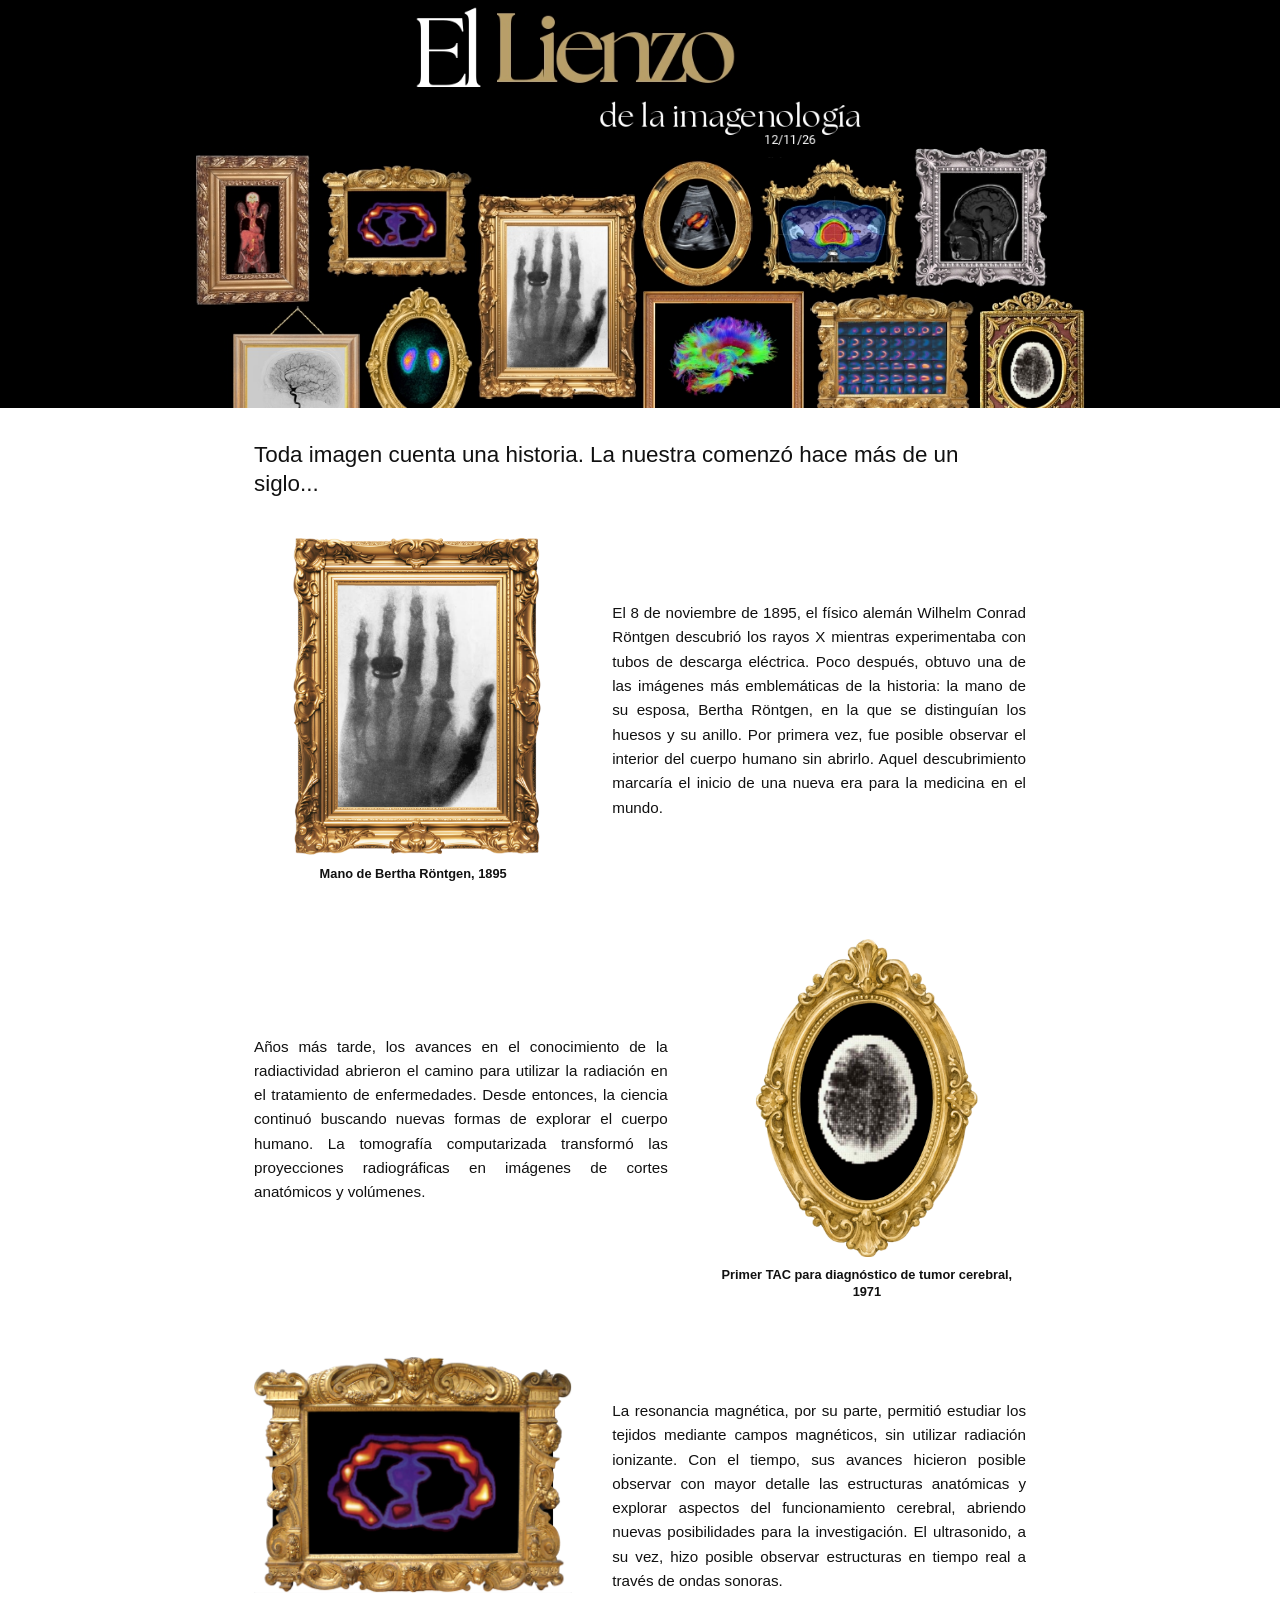
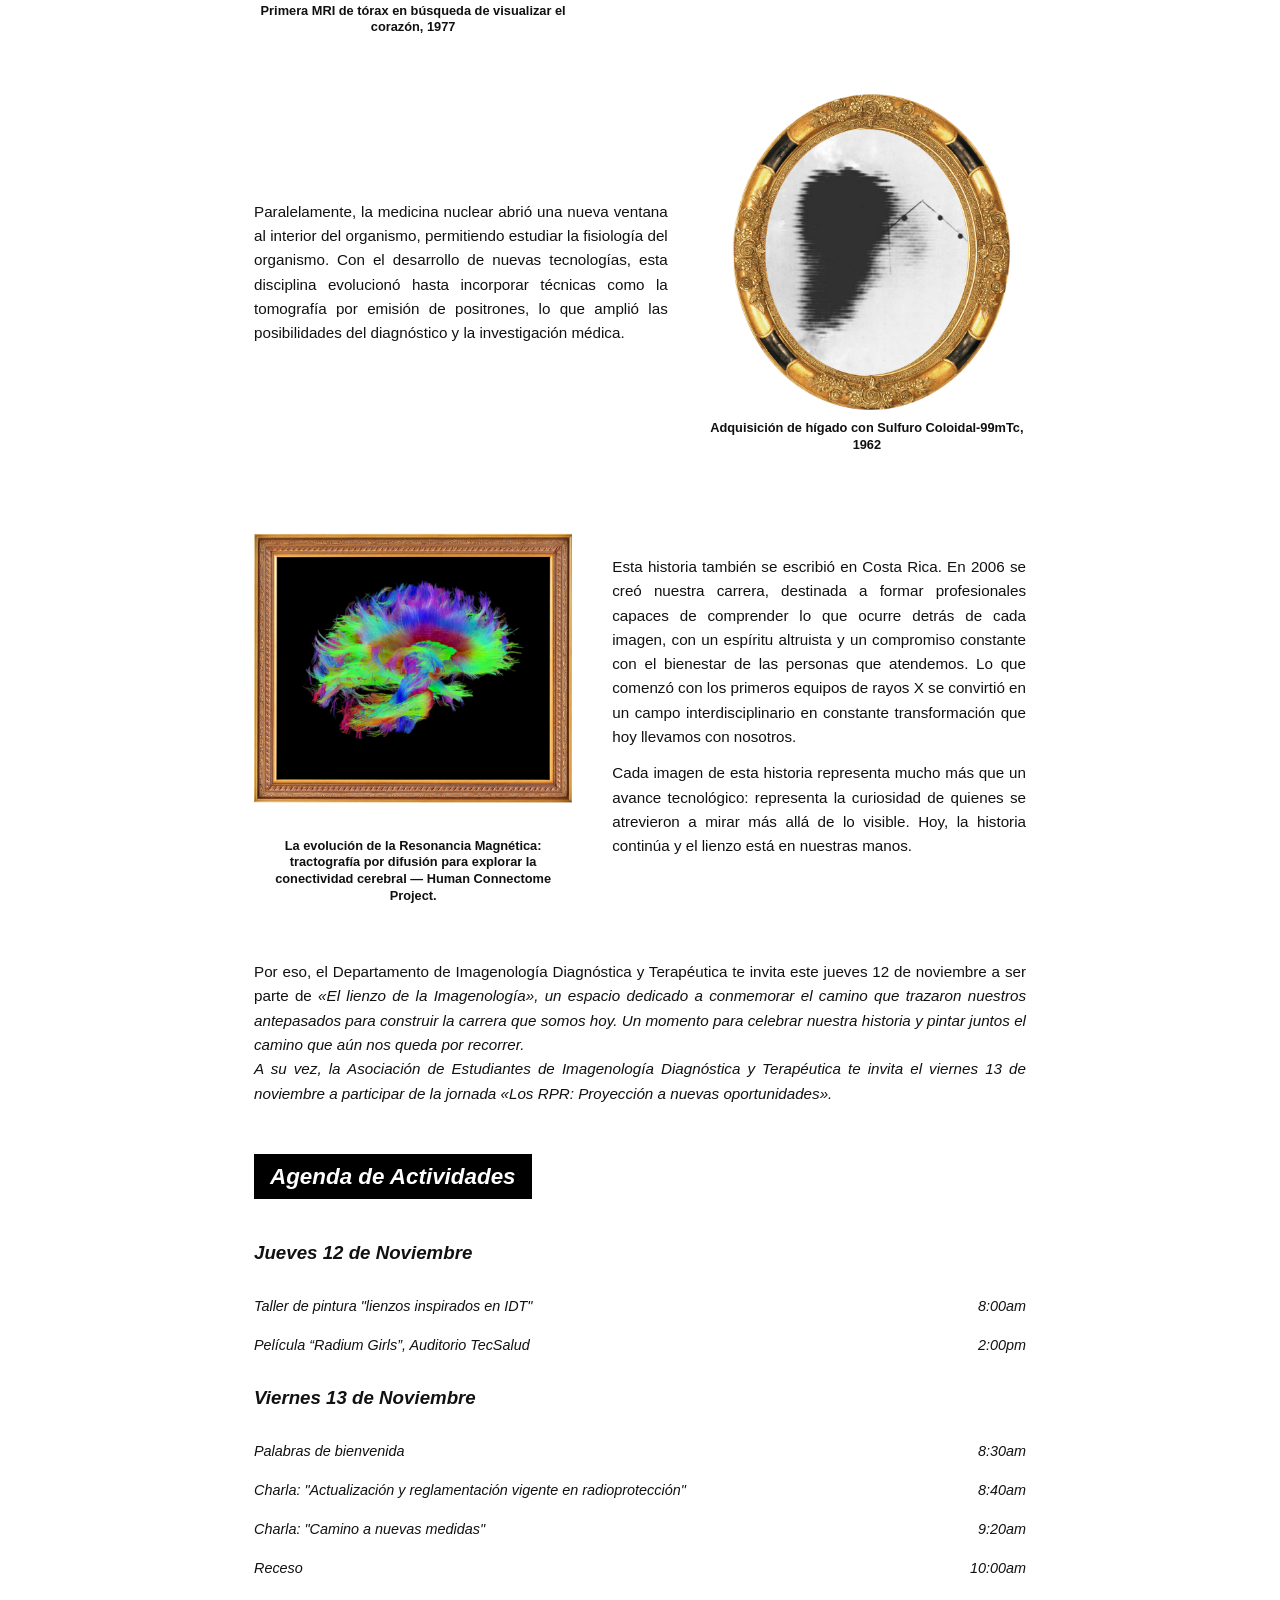
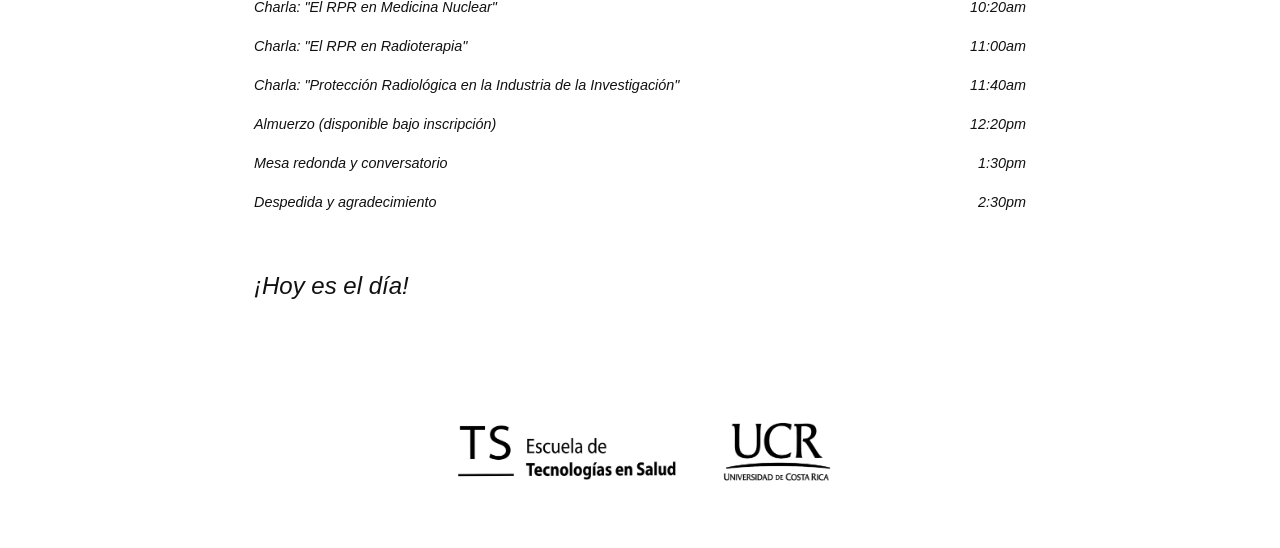
==== index.html @ 48a239ea "Update invitation paragraphs with emphasis tags" ====
<!doctype html>
<html lang="es">
<head>
  <meta charset="utf-8">
  <meta name="viewport" content="width=device-width, initial-scale=1">
  <meta name="description" content="El Lienzo de la Imagenología, 12 de noviembre de 2026.">
  <title>El Lienzo de la Imagenología</title>
  <link rel="preconnect" href="https://fonts.googleapis.com">
  <link rel="preconnect" href="https://fonts.gstatic.com" crossorigin>
  <!-- FUENTE: si ya cambiaste la fuente, pegá aquí tu enlace de Google Fonts -->
  <link href="https://fonts.googleapis.com/css2?family=Syne:wght@400;500;700&display=swap" rel="stylesheet">
  <link rel="stylesheet" href="styles.css">
</head>
<body>

  <header class="banner">
    <img src="images/banner.jpg" alt="El Lienzo de la imagenología, 12/11/26">
  </header>

  <main>

    <section>
      <h1 class="lead">Toda imagen cuenta una historia. La nuestra comenzó hace más de un siglo...</h1>

      <!-- BLOQUE 1: imagen a la IZQUIERDA -->
      <div class="block">
        <figure>
          <img src="images/image1.jpg">
          <figcaption>Mano de Bertha Röntgen, 1895</figcaption>
        </figure>
        <p>El 8 de noviembre de 1895, el físico alemán Wilhelm Conrad Röntgen descubrió los rayos X mientras experimentaba con tubos de descarga eléctrica. Poco después, obtuvo una de las imágenes más emblemáticas de la historia: la mano de su esposa, Bertha Röntgen, en la que se distinguían los huesos y su anillo. Por primera vez, fue posible observar el interior del cuerpo humano sin abrirlo. Aquel descubrimiento marcaría el inicio de una nueva era para la medicina en el mundo.</p>
      </div>

      <!-- BLOQUE 2: imagen a la DERECHA (lleva la clase "reverse") -->
      <div class="block reverse">
        <figure>
          <img src="images/image3.jpg">
          <figcaption>Primer TAC para diagnóstico de tumor cerebral, 1971</figcaption>
        </figure>
        <p>Años más tarde, los avances en el conocimiento de la radiactividad abrieron el camino para utilizar la radiación en el tratamiento de enfermedades. Desde entonces, la ciencia continuó buscando nuevas formas de explorar el cuerpo humano. La tomografía computarizada transformó las proyecciones radiográficas en imágenes de cortes anatómicos y volúmenes.</p>
      </div>

      <!-- BLOQUE 3: izquierda -->
      <div class="block">
        <figure>
          <img src="images/image2.jpg">
          <figcaption>Primera MRI de tórax en búsqueda de visualizar el corazón, 1977</figcaption>
        </figure>
        <p>La resonancia magnética, por su parte, permitió estudiar los tejidos mediante campos magnéticos, sin utilizar radiación ionizante. Con el tiempo, sus avances hicieron posible observar con mayor detalle las estructuras anatómicas y explorar aspectos del funcionamiento cerebral, abriendo nuevas posibilidades para la investigación. El ultrasonido, a su vez, hizo posible observar estructuras en tiempo real a través de ondas sonoras.</p>
      </div>

      <!-- BLOQUE 4: derecha -->
      <div class="block reverse">
        <figure>
          <img src="images/image4.jpg">
          <figcaption>Adquisición de hígado con Sulfuro Coloidal-99mTc, 1962</figcaption>
        </figure>
        <p>Paralelamente, la medicina nuclear abrió una nueva ventana al interior del organismo, permitiendo estudiar la fisiología del organismo. Con el desarrollo de nuevas tecnologías, esta disciplina evolucionó hasta incorporar técnicas como la tomografía por emisión de positrones, lo que amplió las posibilidades del diagnóstico y la investigación médica.</p>
      </div>

      <!-- BLOQUE 5: izquierda -->
      <div class="block">
        <figure>
          <img src="images/image5.jpg">
          <figcaption>La evolución de la Resonancia Magnética: tractografía por difusión para explorar la conectividad cerebral — Human Connectome Project.</figcaption>
        </figure>
        <div>
          <p>Esta historia también se escribió en Costa Rica. En 2006 se creó nuestra carrera, destinada a formar profesionales capaces de comprender lo que ocurre detrás de cada imagen, con un espíritu altruista y un compromiso constante con el bienestar de las personas que atendemos. Lo que comenzó con los primeros equipos de rayos X se convirtió en un campo interdisciplinario en constante transformación que hoy llevamos con nosotros.</p>
          <p>Cada imagen de esta historia representa mucho más que un avance tecnológico: representa la curiosidad de quienes se atrevieron a mirar más allá de lo visible. Hoy, la historia continúa y el lienzo está en nuestras manos.</p>
        </div>
      </div>

      <p class="invite">Por eso, el Departamento de Imagenología Diagnóstica y Terapéutica te invita este jueves 12 de noviembre a ser parte de <em>«El lienzo de la Imagenología»<em>, un espacio dedicado a conmemorar el camino que trazaron nuestros antepasados para construir la carrera que somos hoy. Un momento para celebrar nuestra historia y pintar juntos el camino que aún nos queda por recorrer. </p>
        <p class="invite">A su vez, la Asociación de Estudiantes de Imagenología Diagnóstica y Terapéutica te invita el viernes 13 de noviembre a participar de la jornada <em>«Los RPR: Proyección a nuevas oportunidades»<em>.</p>
    </section>

    <section>
  <h2 class="label">Agenda de Actividades</h2>

  <h3 class="dia">Jueves 12 de Noviembre</h3>
  <ul class="agenda">
    <li><span>Taller de pintura "lienzos inspirados en IDT"</span><time>8:00am</time></li>
    <li><span>Película “Radium Girls”, Auditorio TecSalud</span><time>2:00pm</time></li>
  </ul>


  <h3 class="dia">Viernes 13 de Noviembre</h3>
  <ul class="agenda">
    <li><span>Palabras de bienvenida</span><time>8:30am</time></li>
    <li><span>Charla: "Actualización y reglamentación vigente en radioprotección"</span><time>8:40am</time></li>
    <li><span>Charla: "Camino a nuevas medidas"</span><time>9:20am</time></li>
    <li><span>Receso</span><time>10:00am</time></li>
    <li><span>Charla: "El RPR en Medicina Nuclear"</span><time>10:20am</time></li>
    <li><span>Charla: "El RPR en Radioterapia"</span><time>11:00am</time></li>
    <li><span>Charla: "Protección Radiológica en la Industria de la Investigación"</span><time>11:40am</time></li>
    <li><span>Almuerzo (disponible bajo inscripción)</span><time>12:20pm</time></li>
    <li><span>Mesa redonda y conversatorio</span><time>1:30pm</time></li>
    <li><span>Despedida y agradecimiento</span><time>2:30pm</time></li>
  </ul>
</section>

       </ul>
    </section>
    <section class="countdown" id="contador">
      <h2 class="label">Faltan</h2>
      <div class="countdown-grid">
        <div><strong id="dias">0</strong><span>días</span></div>
        <div><strong id="horas">00</strong><span>horas</span></div>
        <div><strong id="minutos">00</strong><span>minutos</span></div>
        <div><strong id="segundos">00</strong><span>segundos</span></div>
      </div>
    </section>

  </main>

  <footer class="logos">
    <img src="images/logo1.jpg" alt="Logo del Departamento de Imagenología">
    <img src="images/logo2.jpg" alt="Logo de la Universidad">
  </footer>

  <script src="script.js"></script>
</body>
</html>
---- styles.css ----
:root { --text: #111; }

* { box-sizing: border-box; }

body {
  margin: 0;
  background: #fff;
  color: var(--text);
  /* FUENTE: si cambiaste la fuente, poné aquí su nombre */
  font-family: "Helvetica Neue", Helvetica, Arial, sans-serif;
  font-size: 16px;
  line-height: 1.6;
}

.banner { background: #000; }
.banner img {
  display: block;
  width: 100%;
  max-width: 1100px;
  height: auto;
  margin: 0 auto;
}

main { max-width: 820px; margin: 0 auto; padding: 32px 24px 40px; }
section { margin-bottom: 48px; }
h1, h2 { font-weight: 500; line-height: 1.3; margin: 0; }
.lead { font-size: 1.4rem; margin-bottom: 40px; }

/* ===== BLOQUES EN ZIGZAG ===== */
.block {
  display: grid;
  grid-template-columns: 1fr 1.3fr;   /* imagen a la izquierda, texto a la derecha */
  gap: 40px;
  align-items: center;
  margin-bottom: 56px;
}
.block.reverse { grid-template-columns: 1.3fr 1fr; }  /* texto a la izquierda, imagen a la derecha */
.block.reverse figure { order: 2; }                   /* manda la imagen a la derecha */

.block p { margin: 0 0 12px; font-size: 0.95rem; }
.block p:last-child { margin-bottom: 0; }

/* Imagen con el pie de foto pegado abajo, en negrita */
figure { margin: 0; }
figure img { display: block; width: 100%; height: auto; }
figcaption {
  margin-top: 10px;
  font-size: 0.8rem;
  font-weight: 700;
  line-height: 1.3;
  text-align: center;
}

.invite { margin: 0; font-size: 0.95rem; }

.label {
  display: inline-block;
  background: #000;
  color: #fff;
  font-size: 1.4rem;
  font-weight: 700;
  padding: 8px 16px;
  margin-bottom: 20px;
}

.agenda { list-style: none; margin: 0; padding: 0; }
.agenda li { display: flex; justify-content: space-between; gap: 24px; padding: 8px 0; font-size: 0.9rem; }
.agenda time { white-space: nowrap; }

.register h2 { font-size: 1.5rem; font-weight: 700; margin-bottom: 4px; }
.register p { margin: 0 0 24px; font-size: 0.95rem; }

.button {
  display: block;
  max-width: 380px;
  margin: 0 auto;
  padding: 14px 24px;
  background: #b89f69;
  color: #fff;
  text-align: center;
  text-decoration: none;
  font-weight: 700;
}
.button:hover { background: #333; }

.countdown-grid { display: flex; gap: 32px; flex-wrap: wrap; }
.countdown-grid div { display: flex; flex-direction: column; }
.countdown-grid strong { font-size: 2.5rem; line-height: 1; }
.countdown-grid span { font-size: 0.8rem; margin-top: 4px; }

.logos {
  max-width: 820px;
  margin: 0 auto;
  padding: 24px 24px 64px;
  display: flex;
  justify-content: center;
  align-items: center;
  gap: 40px;
  flex-wrap: wrap;
}
.logos img { height: 70px; width: auto; }

/* Celular: todo en una columna, imagen abajo y texto arriba */
@media (max-width: 640px) {
  .block, .block.reverse { grid-template-columns: 1fr; gap: 16px; }
  .block.reverse figure { order: 0; }
  .agenda li { flex-direction: column; gap: 0; }
}

.block p,
.invite {
  text-align: justify;
  -webkit-hyphens: auto;
  hyphens: auto;
}
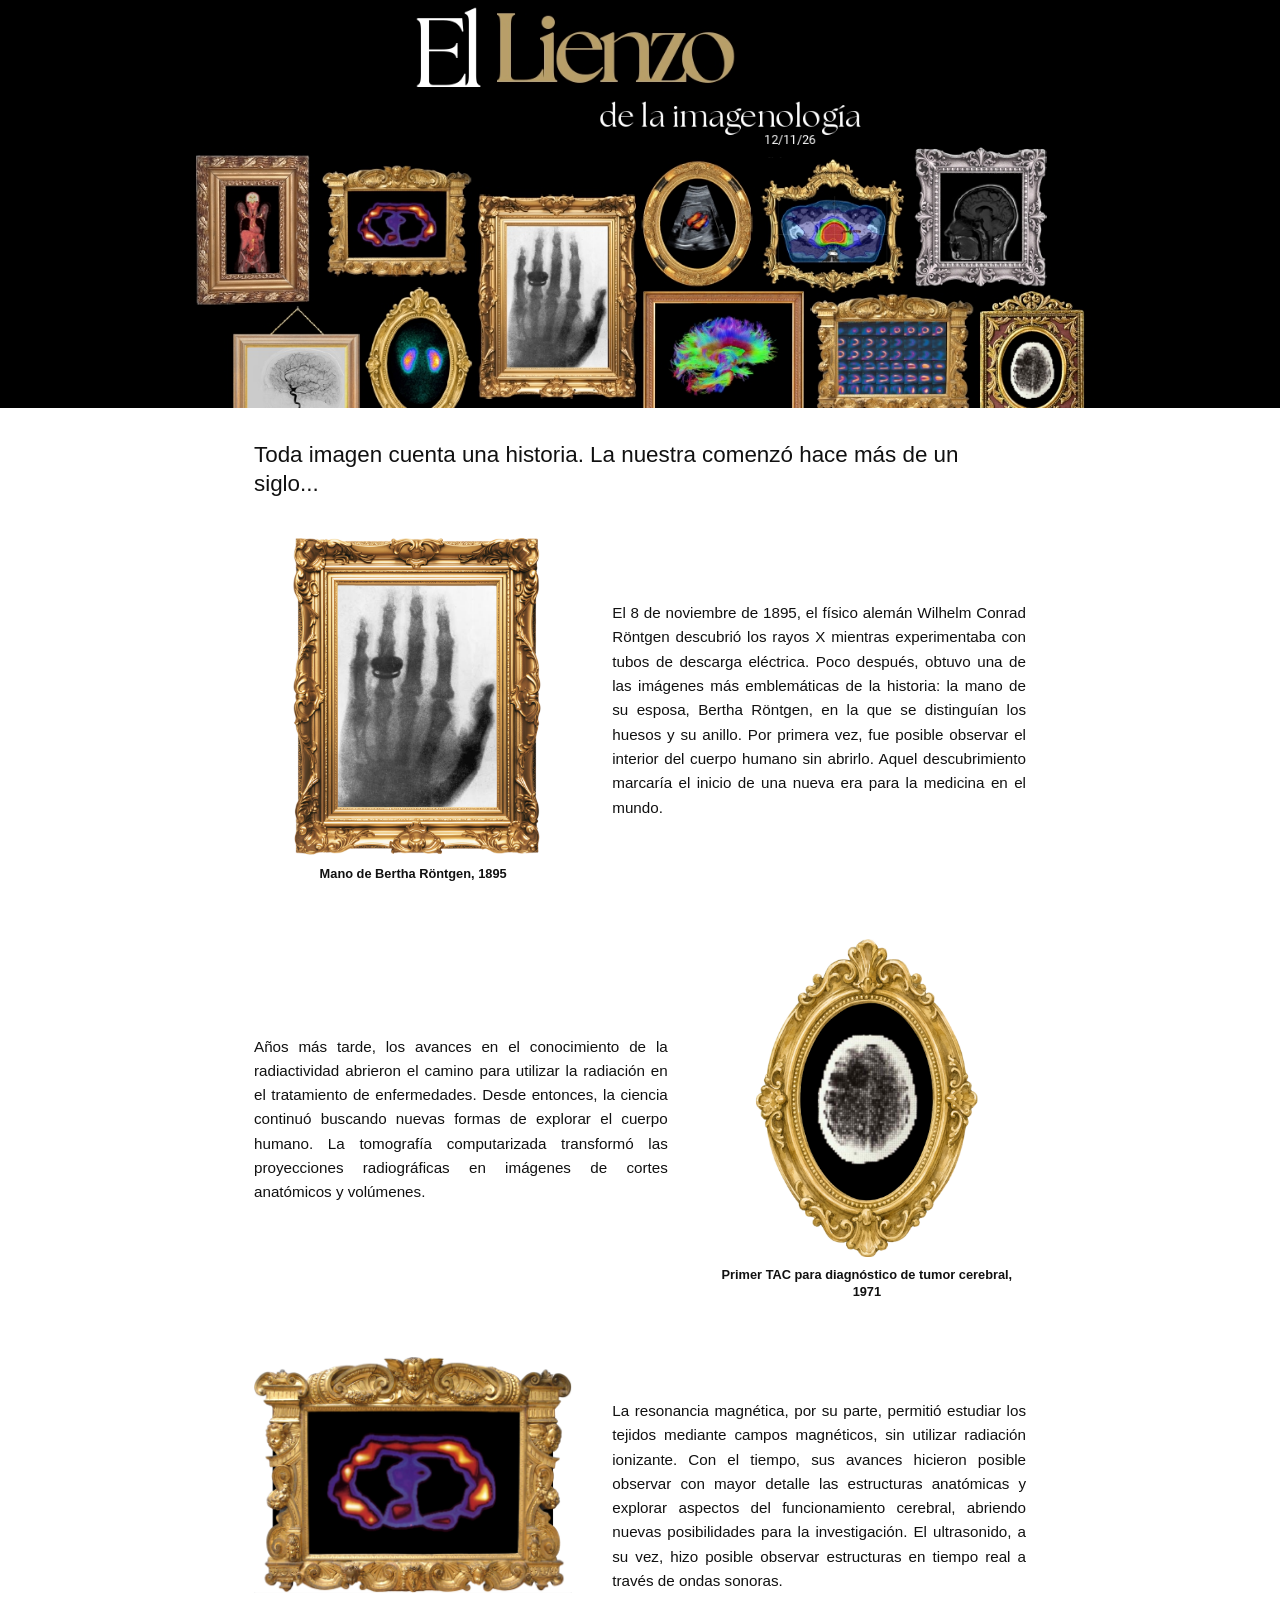
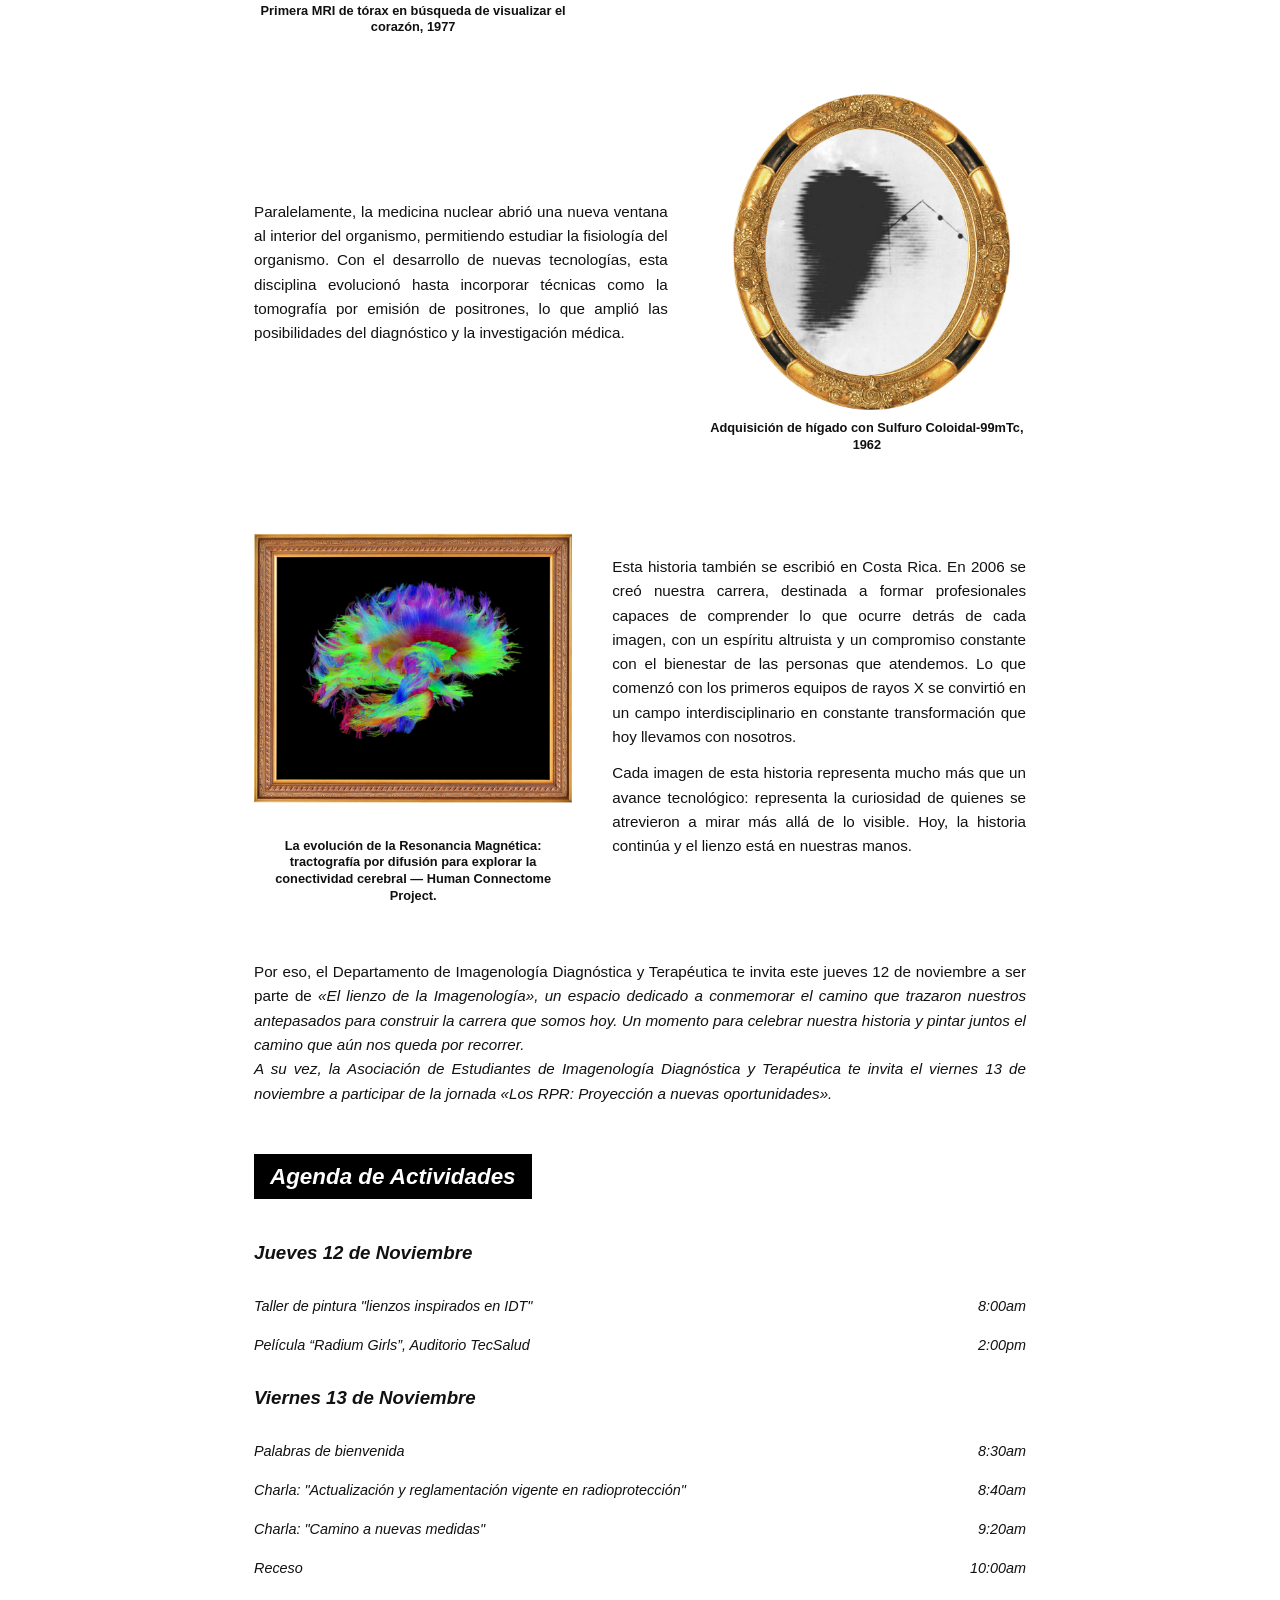
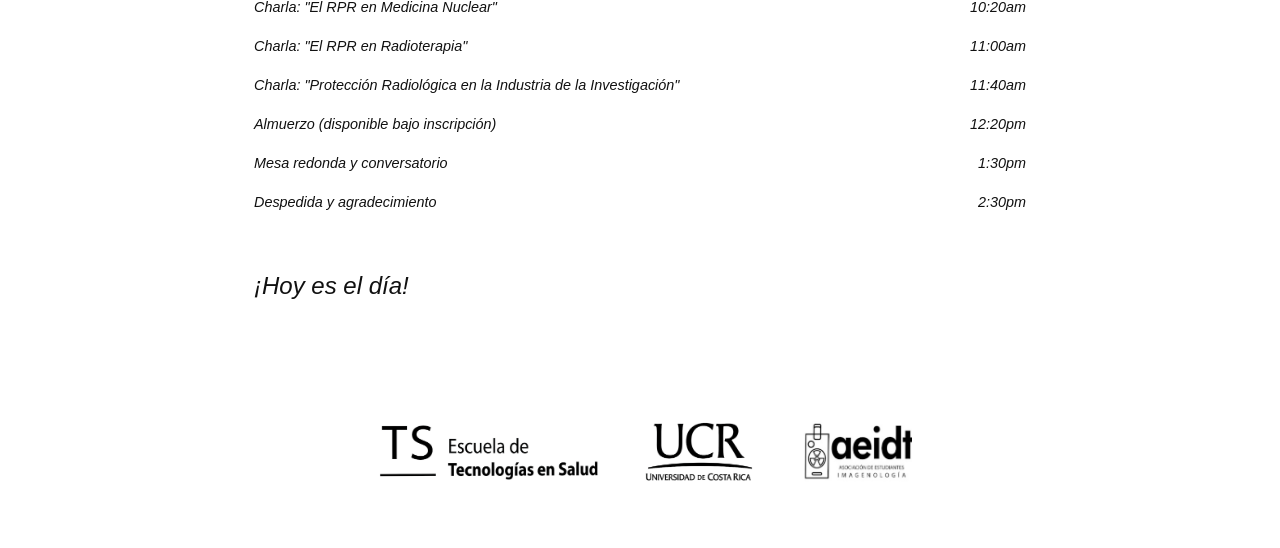
==== commit be784f65: "Add logo image to footer in index.html" ====
--- a/index.html
+++ b/index.html
@@ -71,7 +71,7 @@
       </div>
 
       <p class="invite">Por eso, el Departamento de Imagenología Diagnóstica y Terapéutica te invita este jueves 12 de noviembre a ser parte de <em>«El lienzo de la Imagenología»<em>, un espacio dedicado a conmemorar el camino que trazaron nuestros antepasados para construir la carrera que somos hoy. Un momento para celebrar nuestra historia y pintar juntos el camino que aún nos queda por recorrer. </p>
-        <p class="invite">A su vez, la Asociación de Estudiantes de Imagenología Diagnóstica y Terapéutica te invita el viernes 13 de noviembre a participar de la jornada <em>«Los RPR: Proyección a nuevas oportunidades»<em>.</p>
+        </div> <p class="invite">A su vez, la Asociación de Estudiantes de Imagenología Diagnóstica y Terapéutica te invita el viernes 13 de noviembre a participar de la jornada <em>«Los RPR: Proyección a nuevas oportunidades»<em>.</p>
     </section>
 
     <section>
@@ -116,6 +116,7 @@
   <footer class="logos">
     <img src="images/logo1.jpg" alt="Logo del Departamento de Imagenología">
     <img src="images/logo2.jpg" alt="Logo de la Universidad">
+    <img src="imagen10.png" alt="Logo de la de la asociación">
   </footer>
 
   <script src="script.js"></script>
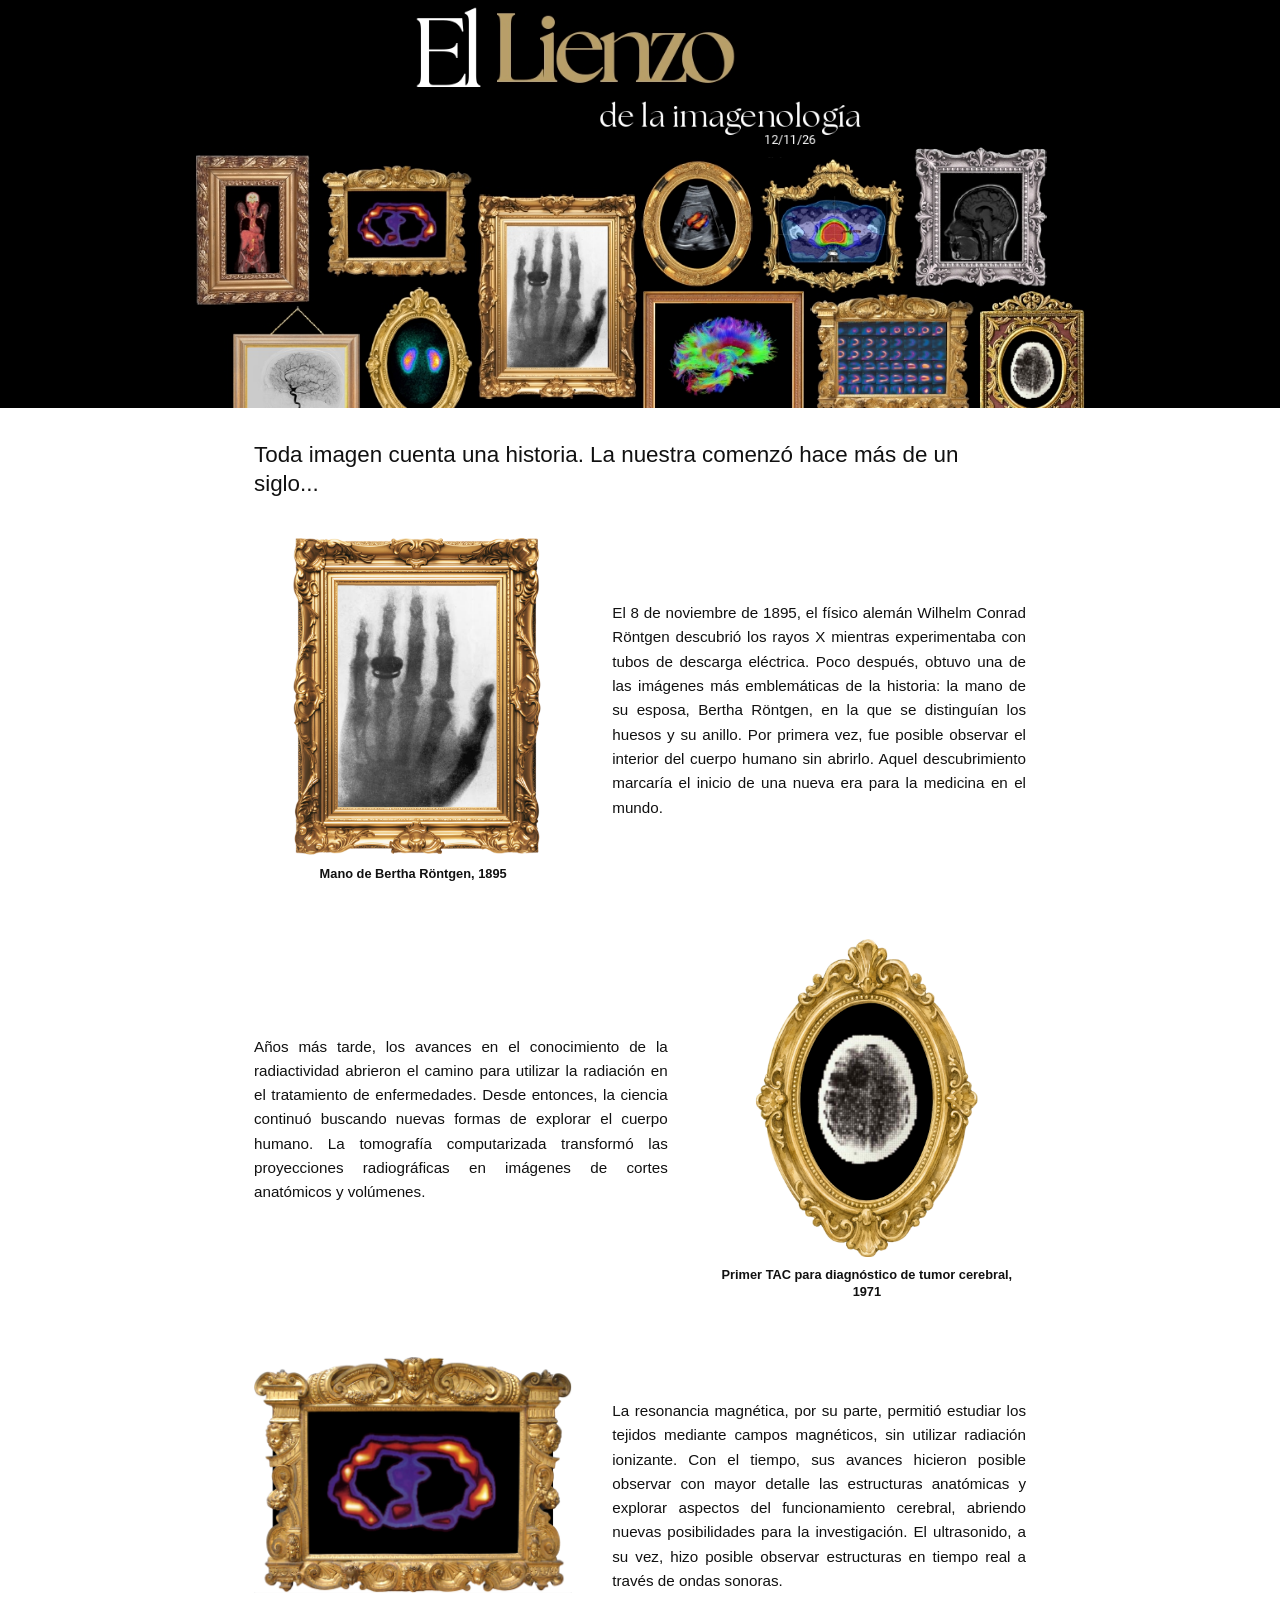
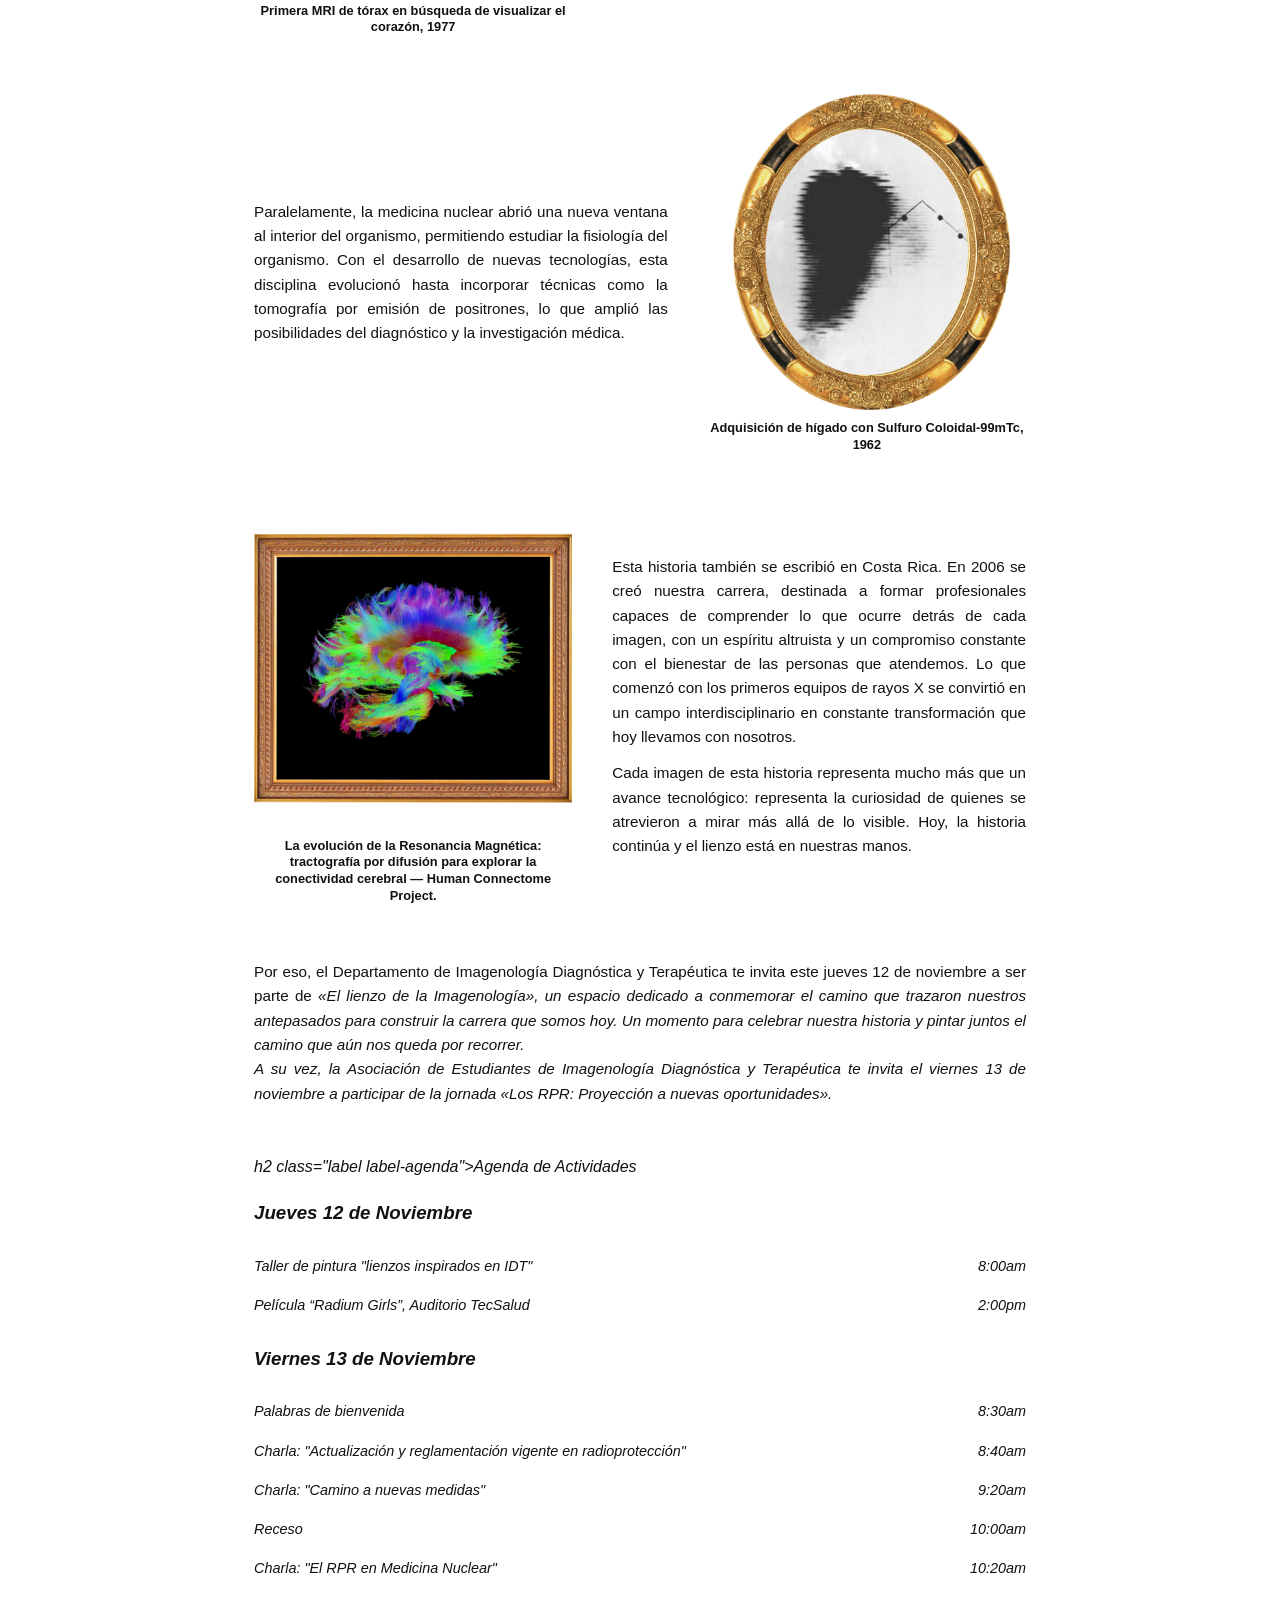
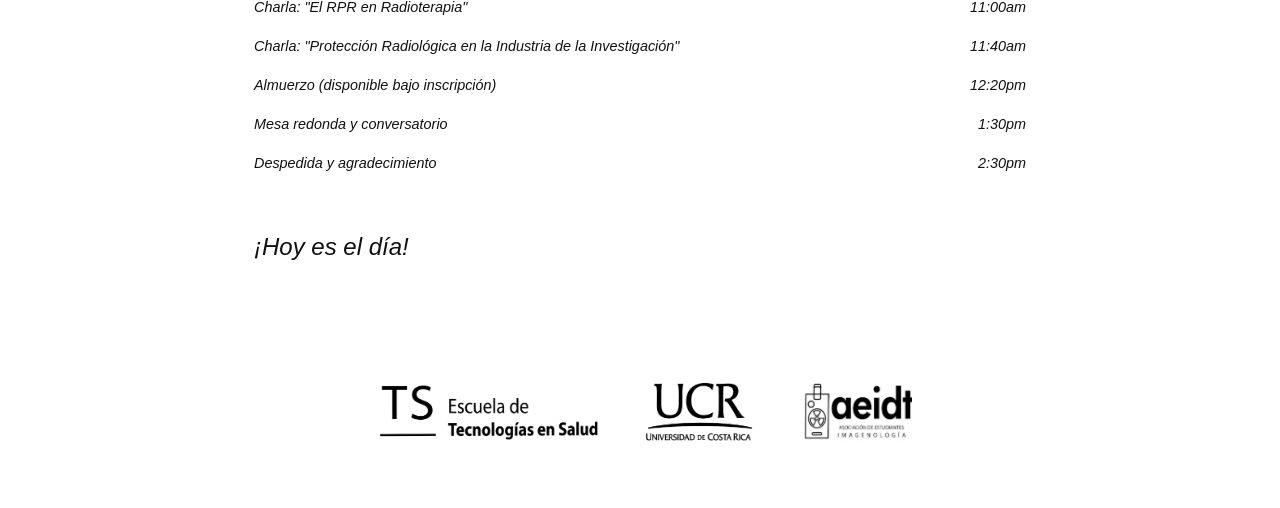
==== commit d34eb813: "Update agenda section header class" ====
--- a/index.html
+++ b/index.html
@@ -75,7 +75,7 @@
     </section>
 
     <section>
-  <h2 class="label">Agenda de Actividades</h2>
+ h2 class="label label-agenda">Agenda de Actividades</h2>
 
   <h3 class="dia">Jueves 12 de Noviembre</h3>
   <ul class="agenda">
--- a/styles.css
+++ b/styles.css
@@ -67,21 +67,9 @@
 .agenda li { display: flex; justify-content: space-between; gap: 24px; padding: 8px 0; font-size: 0.9rem; }
 .agenda time { white-space: nowrap; }
 
-.register h2 { font-size: 1.5rem; font-weight: 700; margin-bottom: 4px; }
-.register p { margin: 0 0 24px; font-size: 0.95rem; }
-
-.button {
-  display: block;
-  max-width: 380px;
-  margin: 0 auto;
-  padding: 14px 24px;
-  background: #b89f69;
-  color: #fff;
-  text-align: center;
-  text-decoration: none;
-  font-weight: 700;
+.label-agenda {
+  background: #b89f69 !important;
 }
-.button:hover { background: #333; }
 
 .countdown-grid { display: flex; gap: 32px; flex-wrap: wrap; }
 .countdown-grid div { display: flex; flex-direction: column; }
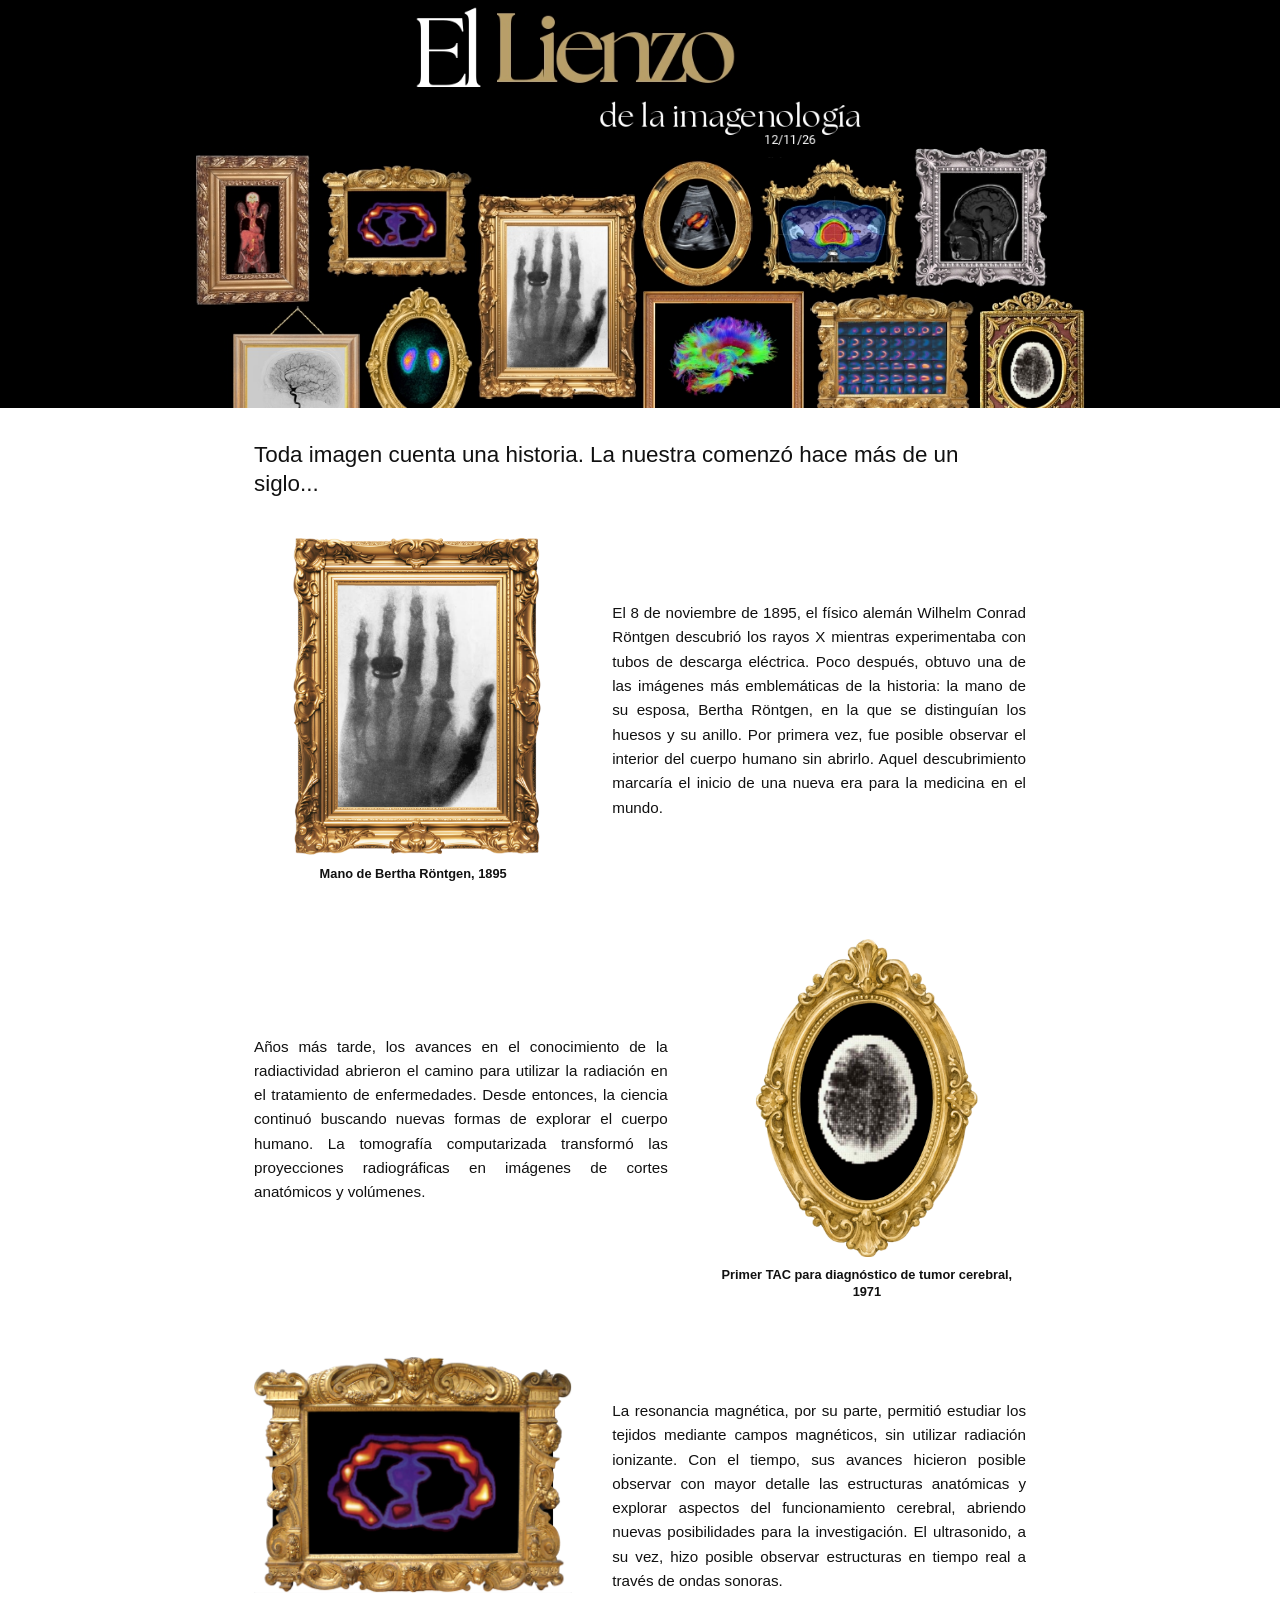
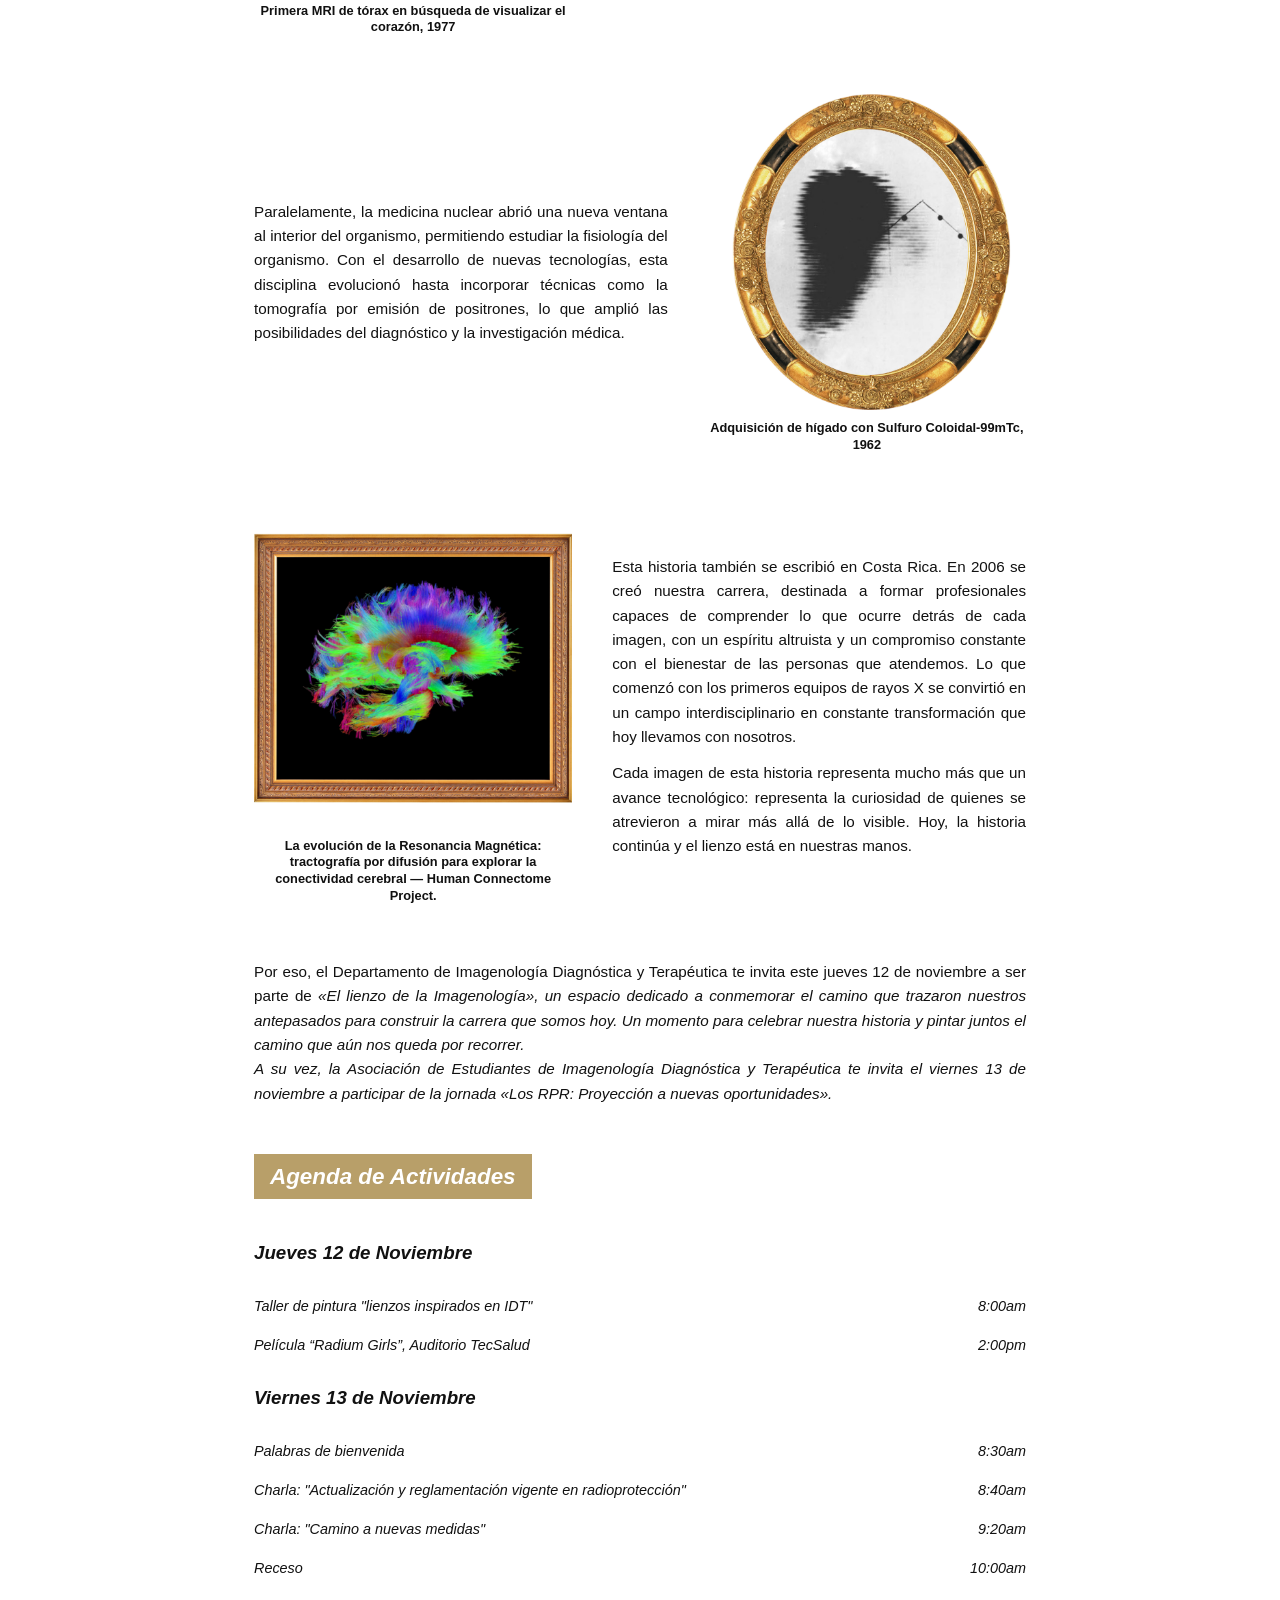
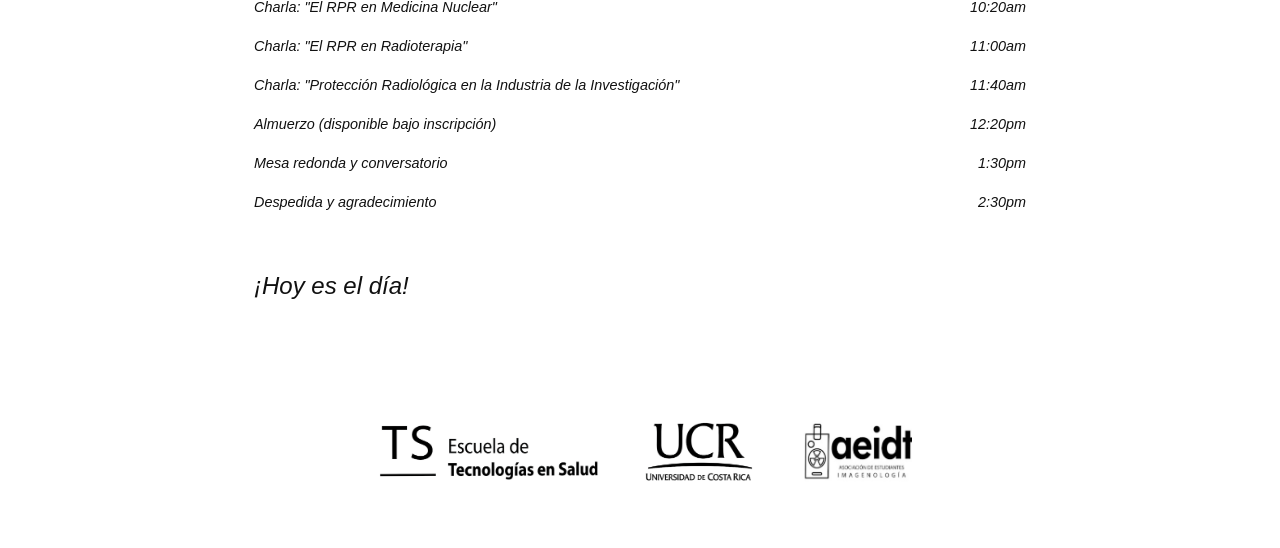
==== commit 4a8e9b65: "Fix HTML tag formatting for agenda section" ====
--- a/index.html
+++ b/index.html
@@ -71,11 +71,11 @@
       </div>
 
       <p class="invite">Por eso, el Departamento de Imagenología Diagnóstica y Terapéutica te invita este jueves 12 de noviembre a ser parte de <em>«El lienzo de la Imagenología»<em>, un espacio dedicado a conmemorar el camino que trazaron nuestros antepasados para construir la carrera que somos hoy. Un momento para celebrar nuestra historia y pintar juntos el camino que aún nos queda por recorrer. </p>
-        </div> <p class="invite">A su vez, la Asociación de Estudiantes de Imagenología Diagnóstica y Terapéutica te invita el viernes 13 de noviembre a participar de la jornada <em>«Los RPR: Proyección a nuevas oportunidades»<em>.</p>
+        </div> <p class="invite">A su vez, la Asociación de Estudiantes de Imagenología Diagnóstica y Terapéutica te invita el viernes 13 de noviembre a participar de la jornada <em>«Los RPR: Proyección a nuevas oportunidades».<em></p>
     </section>
 
     <section>
- h2 class="label label-agenda">Agenda de Actividades</h2>
+ <h2 class="label label-agenda">Agenda de Actividades</h2>
 
   <h3 class="dia">Jueves 12 de Noviembre</h3>
   <ul class="agenda">
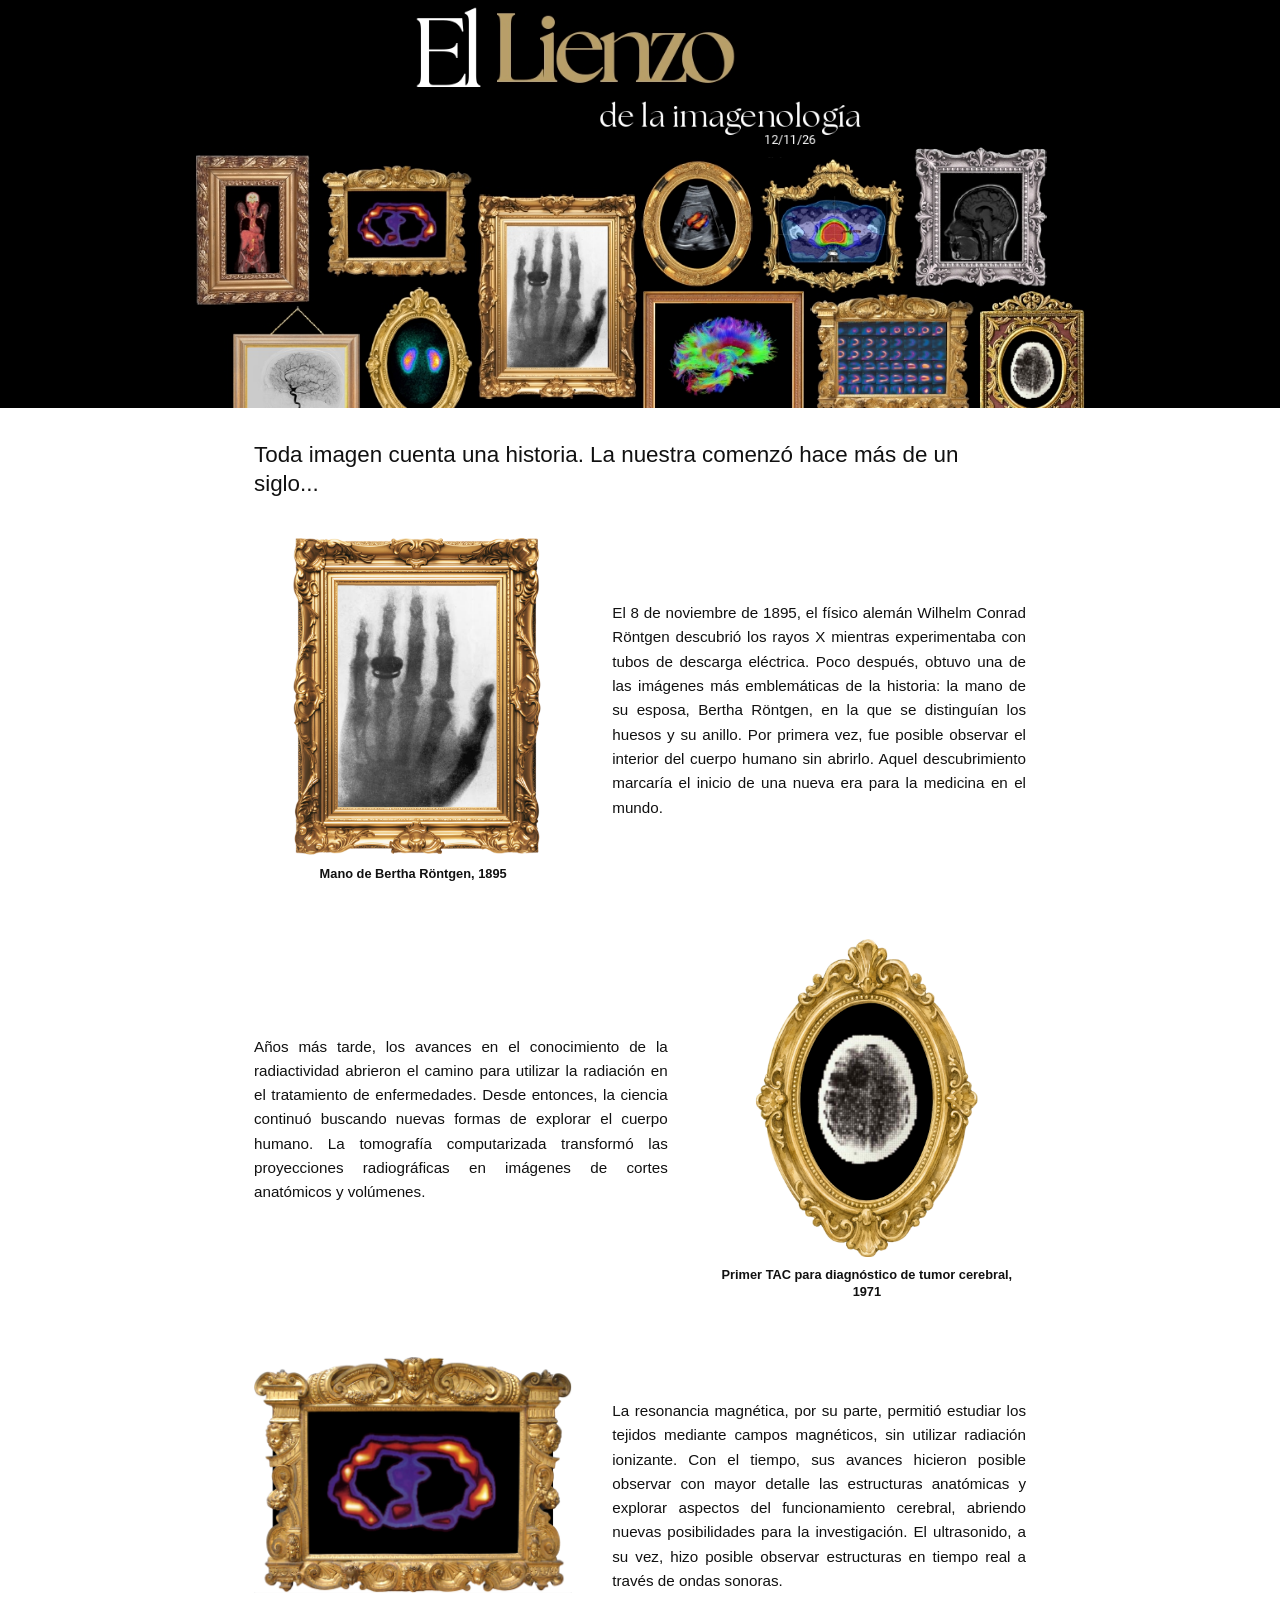
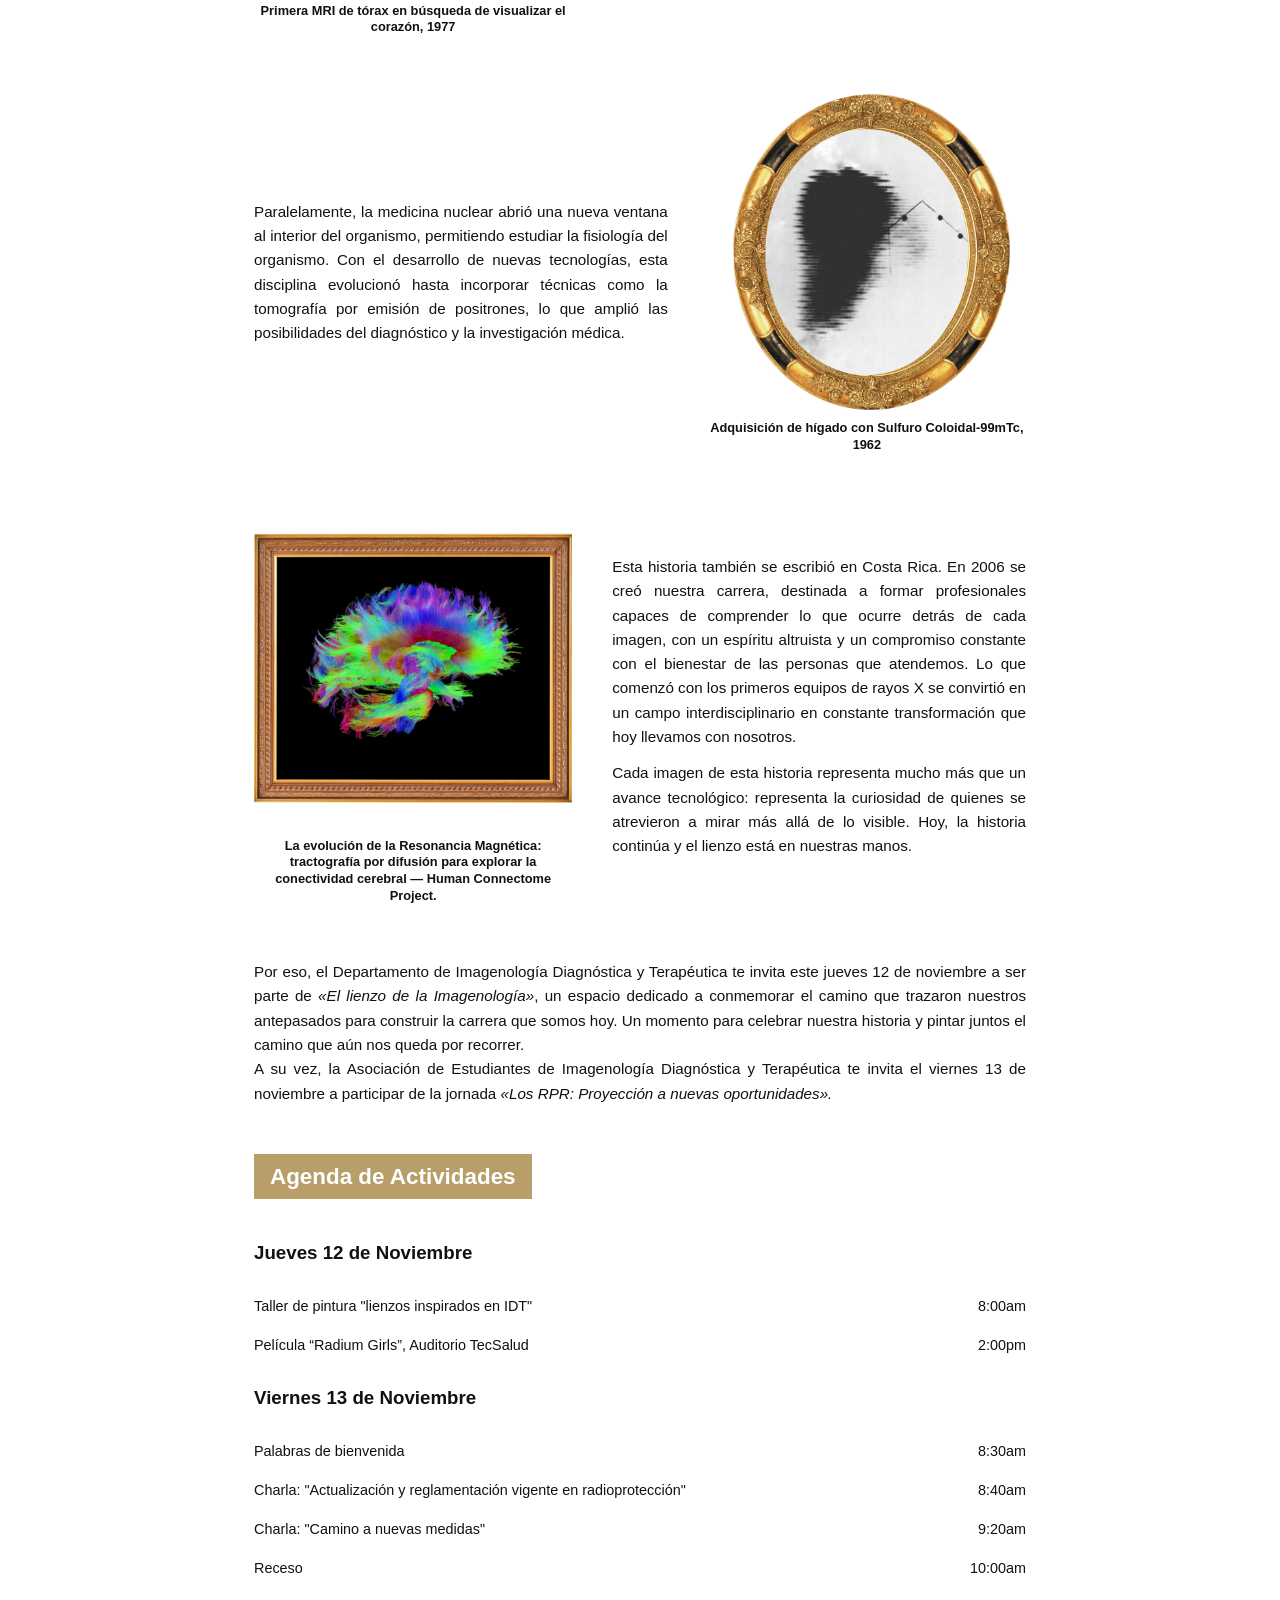
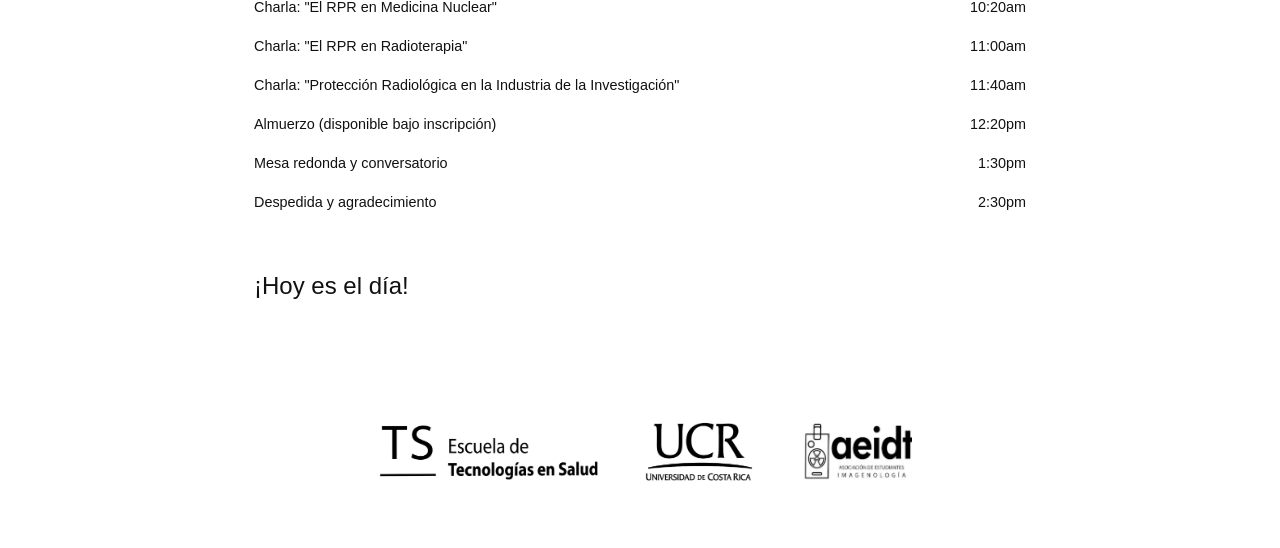
==== commit 1e9f5604: "Update index.html" ====
--- a/index.html
+++ b/index.html
@@ -70,8 +70,8 @@
         </div>
       </div>
 
-      <p class="invite">Por eso, el Departamento de Imagenología Diagnóstica y Terapéutica te invita este jueves 12 de noviembre a ser parte de <em>«El lienzo de la Imagenología»<em>, un espacio dedicado a conmemorar el camino que trazaron nuestros antepasados para construir la carrera que somos hoy. Un momento para celebrar nuestra historia y pintar juntos el camino que aún nos queda por recorrer. </p>
-        </div> <p class="invite">A su vez, la Asociación de Estudiantes de Imagenología Diagnóstica y Terapéutica te invita el viernes 13 de noviembre a participar de la jornada <em>«Los RPR: Proyección a nuevas oportunidades».<em></p>
+      <p class="invite">Por eso, el Departamento de Imagenología Diagnóstica y Terapéutica te invita este jueves 12 de noviembre a ser parte de <em>«El lienzo de la Imagenología»</em>, un espacio dedicado a conmemorar el camino que trazaron nuestros antepasados para construir la carrera que somos hoy. Un momento para celebrar nuestra historia y pintar juntos el camino que aún nos queda por recorrer. </p>
+        </div> <p class="invite">A su vez, la Asociación de Estudiantes de Imagenología Diagnóstica y Terapéutica te invita el viernes 13 de noviembre a participar de la jornada <em>«Los RPR: Proyección a nuevas oportunidades».</em></p>
     </section>
 
     <section>
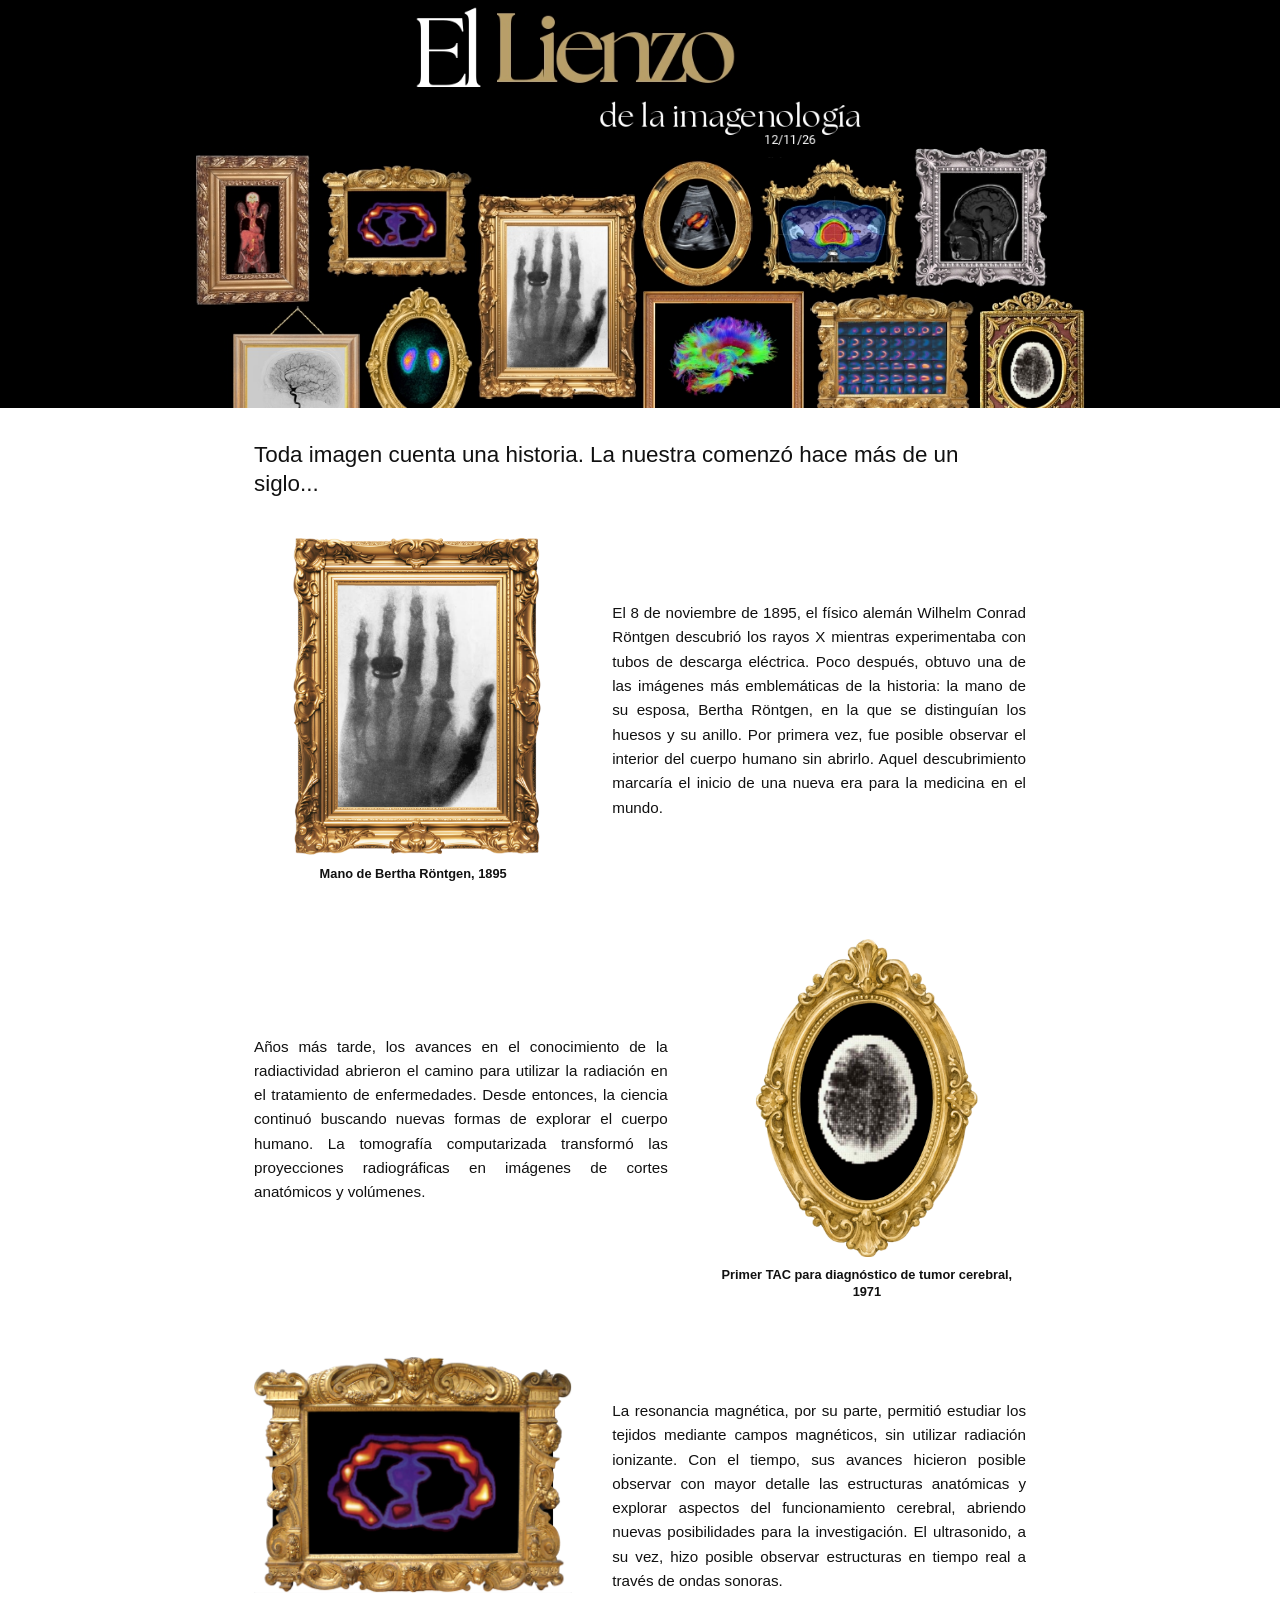
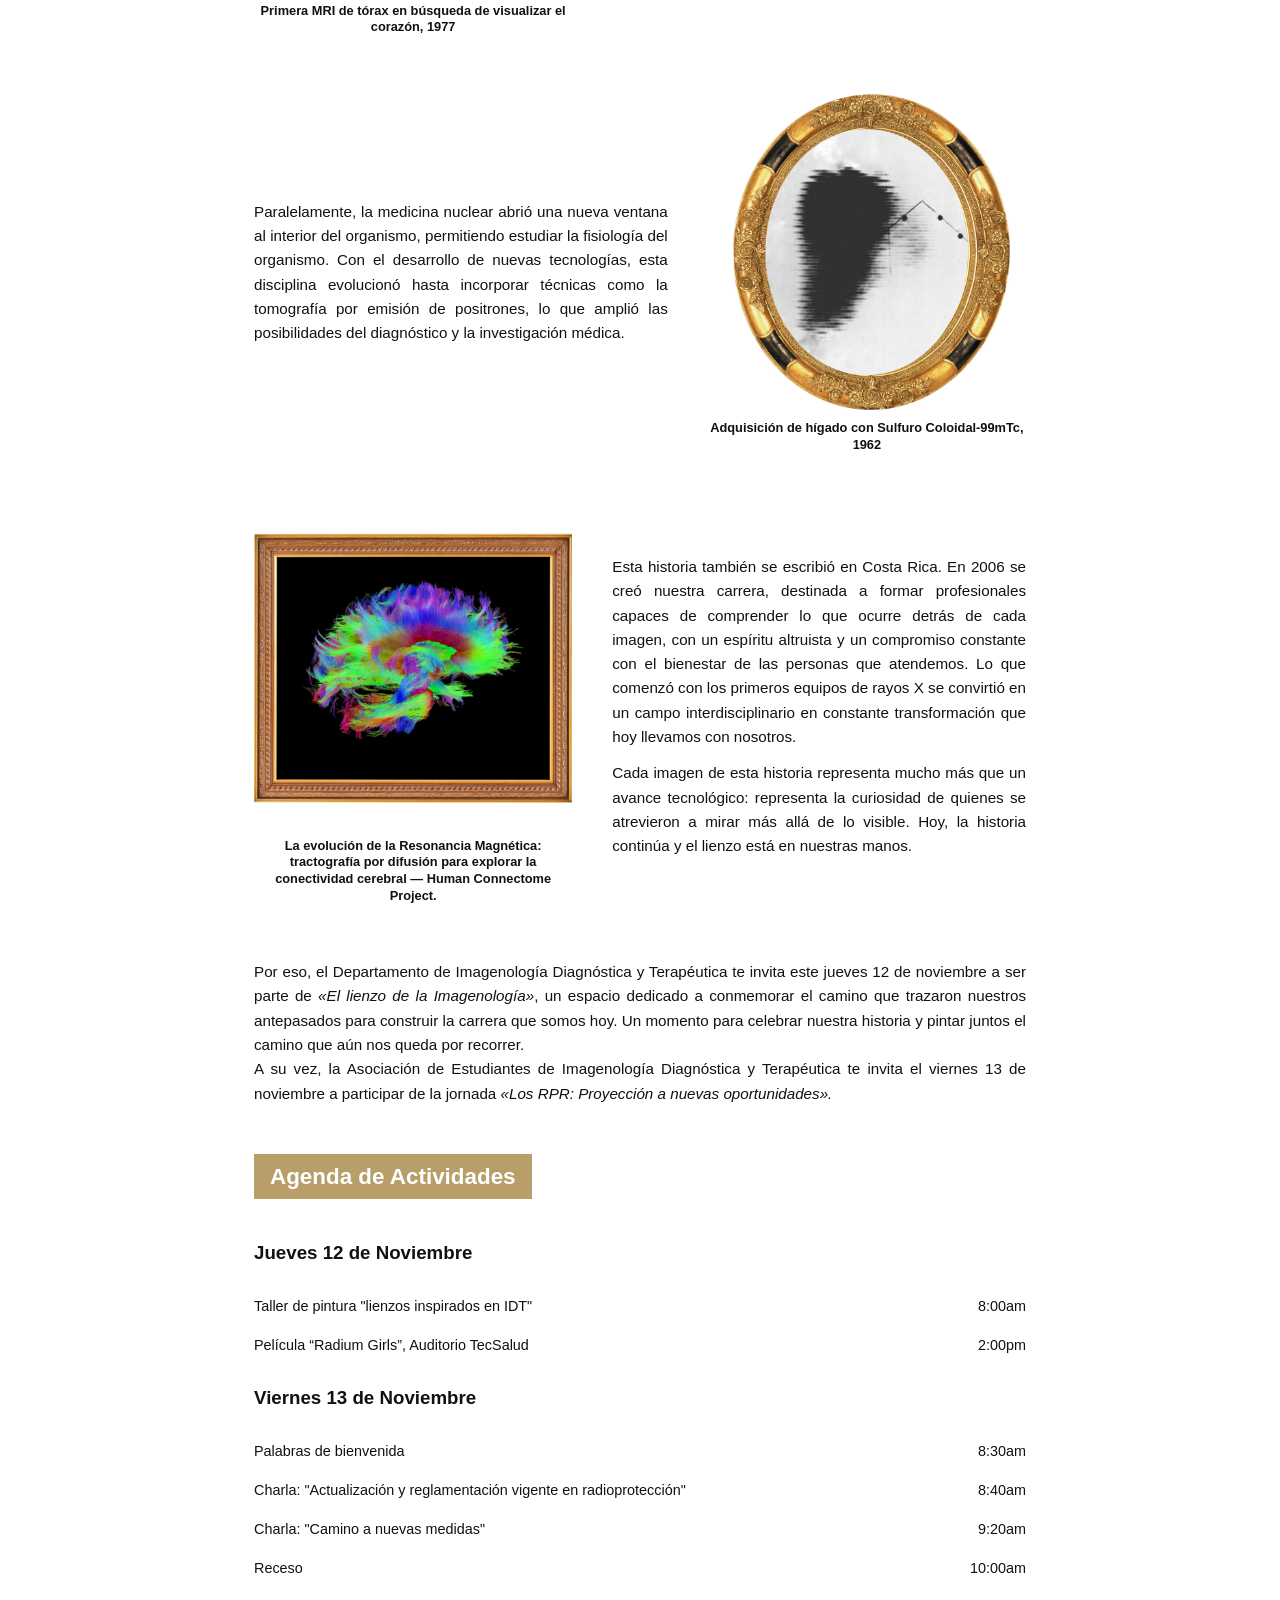
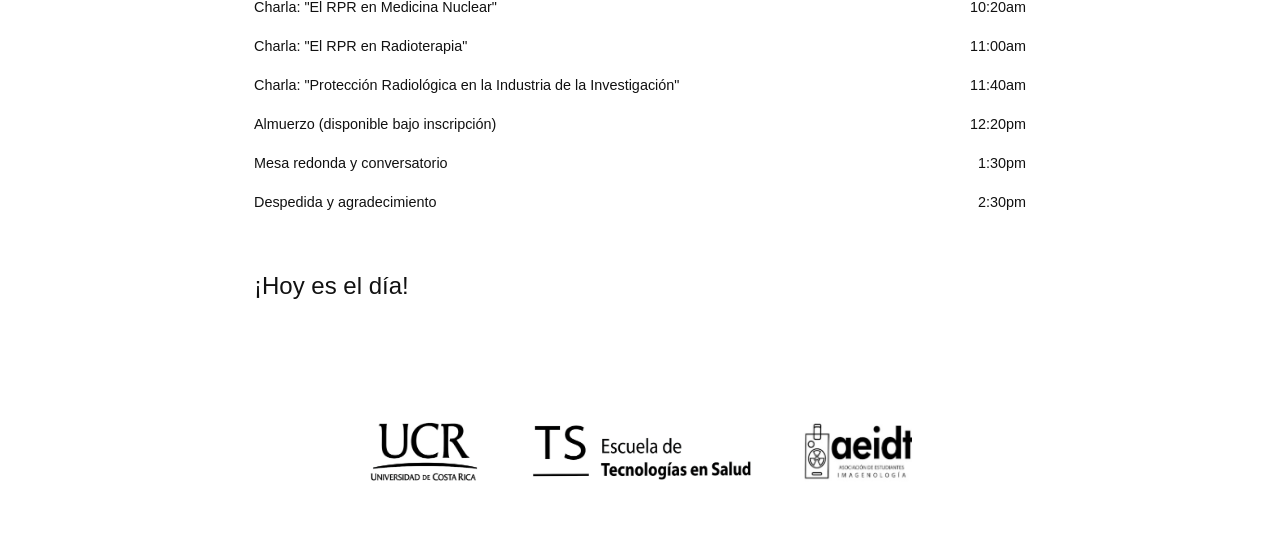
==== commit fead5215: "Reorder logos in footer section" ====
--- a/index.html
+++ b/index.html
@@ -114,8 +114,8 @@
   </main>
 
   <footer class="logos">
+    <img src="images/logo2.jpg" alt="Logo de la Universidad">
     <img src="images/logo1.jpg" alt="Logo del Departamento de Imagenología">
-    <img src="images/logo2.jpg" alt="Logo de la Universidad">
     <img src="imagen10.png" alt="Logo de la de la asociación">
   </footer>
 
